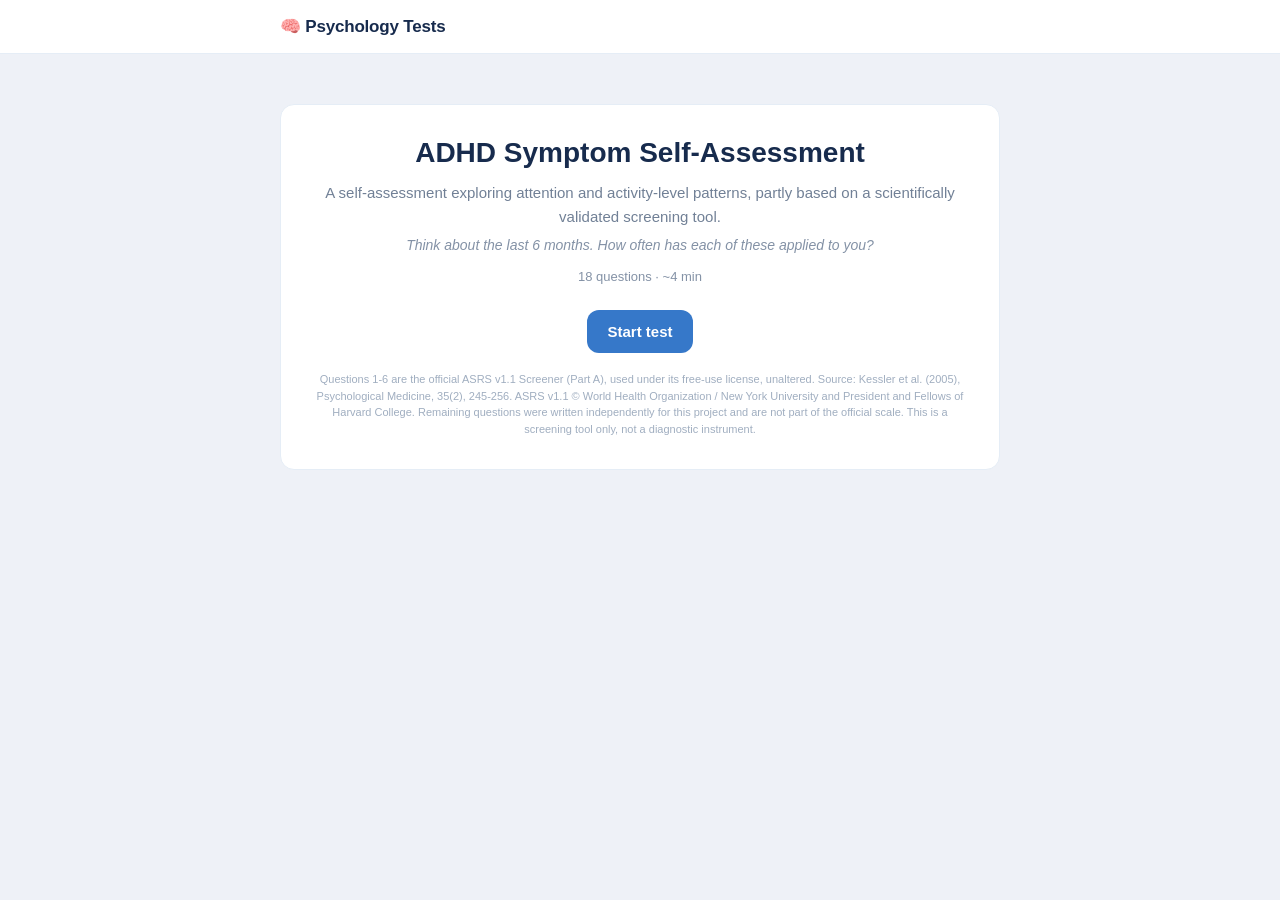
==== tests/adhd.html @ 0fadf787 "Add files via upload" ====
<!DOCTYPE html>
<html lang="en">
<head>
    <meta charset="UTF-8">
    <meta name="viewport" content="width=device-width, initial-scale=1.0">

    <title>ADHD Self-Assessment — Personality Tests</title>

    <link rel="stylesheet" href="../css/styles.css">
    <link rel="stylesheet" href="../css/quiz.css">
</head>

<body>

    <!-- Site header (same on every page) -->

    <header class="site-header">
        <div class="site-header-inner">
            <a href="../index.html" class="site-logo">🧠 Psychology Tests</a>
        </div>
    </header>

    <main class="container">
        <div id="quiz-app"><!-- QuizEngine renders here --></div>
    </main>

    <!-- 1. Generic engine (shared by every test) -->
    <script src="../js/quiz-engine.js"></script>

    <!-- 2. This test's data (unique per test) -->
    <script src="../js/tests/adhd-data.js"></script>

    <!-- 3. Wire them together -->
    <script>
        new QuizEngine({
            container: "#quiz-app",
            testData: window.QuizData.adhd
        });
    </script>

</body>
</html>
---- css/styles.css ----
/* ==========================================================================
   Variables
   ========================================================================== */

:root {
    /* Colores de texto */
    --color-text: #172033;
    --color-heading: #172b4d;
    --color-heading-alt: #1c3557;
    --color-label: #34445c;
    --color-muted: #718096;
    --color-subtle: #8492a6;
    --color-footer: #a0aec0;

    /* Colores de marca */
    --color-primary: #3678c9;
    --color-primary-light: #8fb8e8;
    --color-primary-soft: #eef6ff;

    /* Fondos y bordes */
    --color-page-bg: #eef1f7;
    --color-bg: #ffffff;
    --color-border: #dbe7f5;
    --color-border-light: #e5edf6;
    --color-track: #edf3f9;

    /* Sombra sutil para la tarjeta de contenido */
    --shadow-card: 0 4px 24px rgba(23, 43, 77, 0.06);

    /* Otros */
    --radius-md: 12px;
    --radius-lg: 14px;
    --transition: all 0.2s ease;
}

/* ==========================================================================
   Base
   ========================================================================== */

* {
    box-sizing: border-box;
    margin: 0;
    padding: 0;
}

body {
    font-family: Arial, Helvetica, sans-serif;
    background: var(--color-page-bg);
    color: var(--color-text);
    min-height: 100vh;
}

.container {
    width: 90%;
    max-width: 720px;
    margin: 0 auto;
    padding: 50px 0 60px;
}

/* ==========================================================================
   Site header (appears on every page)
   ========================================================================== */

.site-header {
    background: var(--color-bg);
    border-bottom: 1px solid var(--color-border-light);
}

.site-header-inner {
    width: 90%;
    max-width: 720px;
    margin: 0 auto;
    padding: 16px 0;
}

.site-logo {
    display: inline-block;
    font-size: 17px;
    font-weight: 700;
    letter-spacing: -0.2px;
    color: var(--color-heading);
    text-decoration: none;
}

.site-logo:hover {
    color: var(--color-primary);
}

/* ==========================================================================
   Page hero (title + intro, sits directly on the page background,
   visually separate from the white content card below it)
   ========================================================================== */

.header {
    text-align: center;
    margin-bottom: 55px;
}

.header h1 {
    font-size: 48px;
    font-weight: 700;
    letter-spacing: -1.5px;
    color: var(--color-heading);
    margin-bottom: 16px;
}

.header p {
    font-size: 17px;
    line-height: 1.6;
    color: var(--color-muted);
    max-width: 520px;
    margin: 0 auto;
}

/* ==========================================================================
   Content card (the white "body" that groups everything below the hero)
   ========================================================================== */

.content-card {
    background: var(--color-bg);
    border-radius: var(--radius-lg);
    box-shadow: var(--shadow-card);
    padding: 36px 32px;
}

/* ==========================================================================
   Test cards
   ========================================================================== */

.tests {
    display: flex;
    flex-direction: column;
    gap: 16px;
}

.test-card {
    display: flex;
    align-items: center;
    justify-content: space-between;

    padding: 24px 26px;

    background: var(--color-bg);
    border: 1px solid var(--color-border);
    border-radius: var(--radius-md);

    text-decoration: none;
    color: inherit;

    transition: var(--transition);
}

.test-card:hover {
    border-color: var(--color-primary-light);
    box-shadow: 0 6px 20px rgba(50, 100, 160, 0.08);
    transform: translateY(-2px);
}

.test-info h2 {
    font-size: 19px;
    font-weight: 600;
    color: var(--color-heading-alt);
    margin-bottom: 6px;
}

.test-info p {
    font-size: 14px;
    color: var(--color-subtle);
}

.arrow {
    width: 38px;
    height: 38px;

    display: flex;
    align-items: center;
    justify-content: center;

    border-radius: 50%;
    background: var(--color-primary-soft);
    color: var(--color-primary);

    font-size: 20px;

    transition: var(--transition);
}

.test-card:hover .arrow {
    background: var(--color-primary);
    color: var(--color-bg);
}

/* ==========================================================================
   Purpose
   ========================================================================== */

.purpose {
    margin-top: 32px;
    padding-top: 24px;
    border-top: 1px solid var(--color-border-light);
    text-align: center;
}

.purpose p {
    font-size: 14px;
    line-height: 1.7;
    color: var(--color-subtle);
    max-width: 620px;
    margin: 0 auto;
}

.purpose strong {
    color: var(--color-heading-alt);
    font-weight: 600;
}

/* ==========================================================================
   Results preview ("What will you see?")
   ========================================================================== */

.results-preview {
    margin-top: 32px;
    padding-top: 30px;
    border-top: 1px solid var(--color-border-light);
}

.results-header {
    text-align: center;
    margin-bottom: 30px;
}

.results-header h2 {
    font-size: 24px;
    font-weight: 600;
    color: var(--color-heading);
    margin-bottom: 8px;
}

.results-header p {
    font-size: 14px;
    line-height: 1.6;
    color: var(--color-subtle);
}

/* Individual result */

.result-item {
    margin-bottom: 22px;
}

.result-item:last-child {
    margin-bottom: 0;
}

.result-label {
    display: flex;
    align-items: center;
    justify-content: space-between;
    margin-bottom: 8px;
}

.result-name {
    font-size: 14px;
    font-weight: 600;
    color: var(--color-label);
}

.result-percentage {
    font-size: 13px;
    font-weight: 600;
    color: var(--color-primary);
}

/* Progress bar */

.bar-background {
    width: 100%;
    height: 10px;
    background: var(--color-track);
    border-radius: 20px;
    overflow: hidden;
}

.bar-fill {
    height: 100%;
    width: 0%;
    background: linear-gradient(
        90deg,
        var(--color-primary-light),
        var(--color-primary)
    );
    border-radius: 20px;

    transition: width 1s ease;
}

/* ==========================================================================
   What can I do
   ========================================================================== */

.what-can-i-do {
    margin-top: 32px;
    padding-top: 30px;
    border-top: 1px solid var(--color-border-light);

    text-align: center;
}

.what-can-i-do h2 {
    font-size: 24px;
    font-weight: 600;
    color: var(--color-heading);
    margin-bottom: 12px;
}

.what-can-i-do p {
    font-size: 14px;
    line-height: 1.7;
    color: var(--color-subtle);
    max-width: 620px;
    margin: 0 auto;
}

/* ==========================================================================
   Footer
   ========================================================================== */

.footer {
    text-align: center;
    margin-top: 55px;
    font-size: 13px;
    color: var(--color-footer);
}

/* ==========================================================================
   Responsive
   ========================================================================== */

@media (max-width: 600px) {

    .container {
        padding-top: 36px;
    }

    .header h1 {
        font-size: 38px;
    }

    .header p {
        font-size: 15px;
    }

    .content-card {
        padding: 26px 20px;
    }

    .test-card {
        padding: 20px;
    }

    .test-info h2 {
        font-size: 17px;
    }

    .results-header h2 {
        font-size: 22px;
    }

    .what-can-i-do h2 {
        font-size: 22px;
    }
}
---- css/quiz.css ----
/* ==========================================================================
   Quiz card (shared shell for intro / question / results screens)
   ========================================================================== */

.quiz-card {
    background: var(--color-bg);
    border: 1px solid var(--color-border-light);
    border-radius: var(--radius-lg);
    padding: 32px 28px;
}

.quiz-card h1 {
    font-size: 28px;
    color: var(--color-heading);
    margin-bottom: 12px;
}

.quiz-card h2 {
    font-size: 22px;
    color: var(--color-heading);
    margin-bottom: 20px;
}

/* Intro screen */

.quiz-intro {
    text-align: center;
}

.quiz-description {
    color: var(--color-muted);
    font-size: 15px;
    line-height: 1.6;
    margin-bottom: 8px;
}

.quiz-instructions {
    color: var(--color-subtle);
    font-size: 14px;
    font-style: italic;
    margin-bottom: 16px;
}

.quiz-meta {
    color: var(--color-subtle);
    font-size: 13px;
    margin-bottom: 26px;
}

.quiz-attribution {
    margin-top: 18px;
    font-size: 11px;
    line-height: 1.5;
    color: var(--color-footer);
}

/* ==========================================================================
   Progress bar
   ========================================================================== */

.quiz-progress {
    width: 100%;
    height: 6px;
    background: var(--color-track);
    border-radius: 20px;
    overflow: hidden;
    margin-bottom: 20px;
}

.quiz-progress-bar {
    height: 100%;
    background: var(--color-primary);
    border-radius: 20px;
    transition: width 0.3s ease;
}

.quiz-step {
    font-size: 13px;
    color: var(--color-subtle);
    margin-bottom: 14px;
}

/* ==========================================================================
   Question + options
   ========================================================================== */

.quiz-question {
    font-size: 20px;
    color: var(--color-heading-alt);
    margin-bottom: 24px;
    line-height: 1.4;
}

.quiz-options {
    display: flex;
    flex-direction: column;
    gap: 10px;
    margin-bottom: 28px;
}

.quiz-option {
    width: 100%;
    text-align: left;
    padding: 14px 18px;

    background: var(--color-bg);
    border: 1px solid var(--color-border);
    border-radius: var(--radius-md);

    font-family: inherit;
    font-size: 15px;
    color: var(--color-text);
    cursor: pointer;

    transition: var(--transition);
}

.quiz-option:hover {
    border-color: var(--color-primary-light);
    background: var(--color-primary-soft);
}

.quiz-option.selected {
    border-color: var(--color-primary);
    background: var(--color-primary-soft);
    color: var(--color-primary);
    font-weight: 600;
}

/* ==========================================================================
   Navigation buttons
   ========================================================================== */

.quiz-nav {
    display: flex;
    justify-content: space-between;
    gap: 12px;
}

.quiz-btn {
    flex: 1;
    padding: 13px 20px;

    border: none;
    border-radius: var(--radius-md);

    font-family: inherit;
    font-size: 15px;
    font-weight: 600;
    text-align: center;
    text-decoration: none;
    cursor: pointer;

    transition: var(--transition);
}

.quiz-btn-primary {
    background: var(--color-primary);
    color: var(--color-bg);
}

.quiz-btn-primary:hover {
    opacity: 0.9;
}

.quiz-btn-primary:disabled {
    background: var(--color-border);
    color: var(--color-subtle);
    cursor: not-allowed;
}

.quiz-btn-secondary {
    background: var(--color-bg);
    border: 1px solid var(--color-border);
    color: var(--color-label);
}

.quiz-btn-secondary:hover {
    border-color: var(--color-primary-light);
}

.quiz-btn-secondary:disabled {
    color: var(--color-subtle);
    cursor: not-allowed;
}

/* ==========================================================================
   Results screen
   ========================================================================== */

.quiz-interpretation {
    font-size: 13px;
    color: var(--color-subtle);
    margin-top: 6px;
}

.quiz-disclaimer {
    margin-top: 26px;
    padding-top: 20px;
    border-top: 1px solid var(--color-border-light);

    font-size: 13px;
    line-height: 1.6;
    color: var(--color-subtle);
    text-align: center;
}

/* ==========================================================================
   Mobile
   ========================================================================== */

@media (max-width: 600px) {

    .quiz-card {
        padding: 24px 20px;
    }

    .quiz-card h1 {
        font-size: 24px;
    }

    .quiz-question {
        font-size: 18px;
    }
}
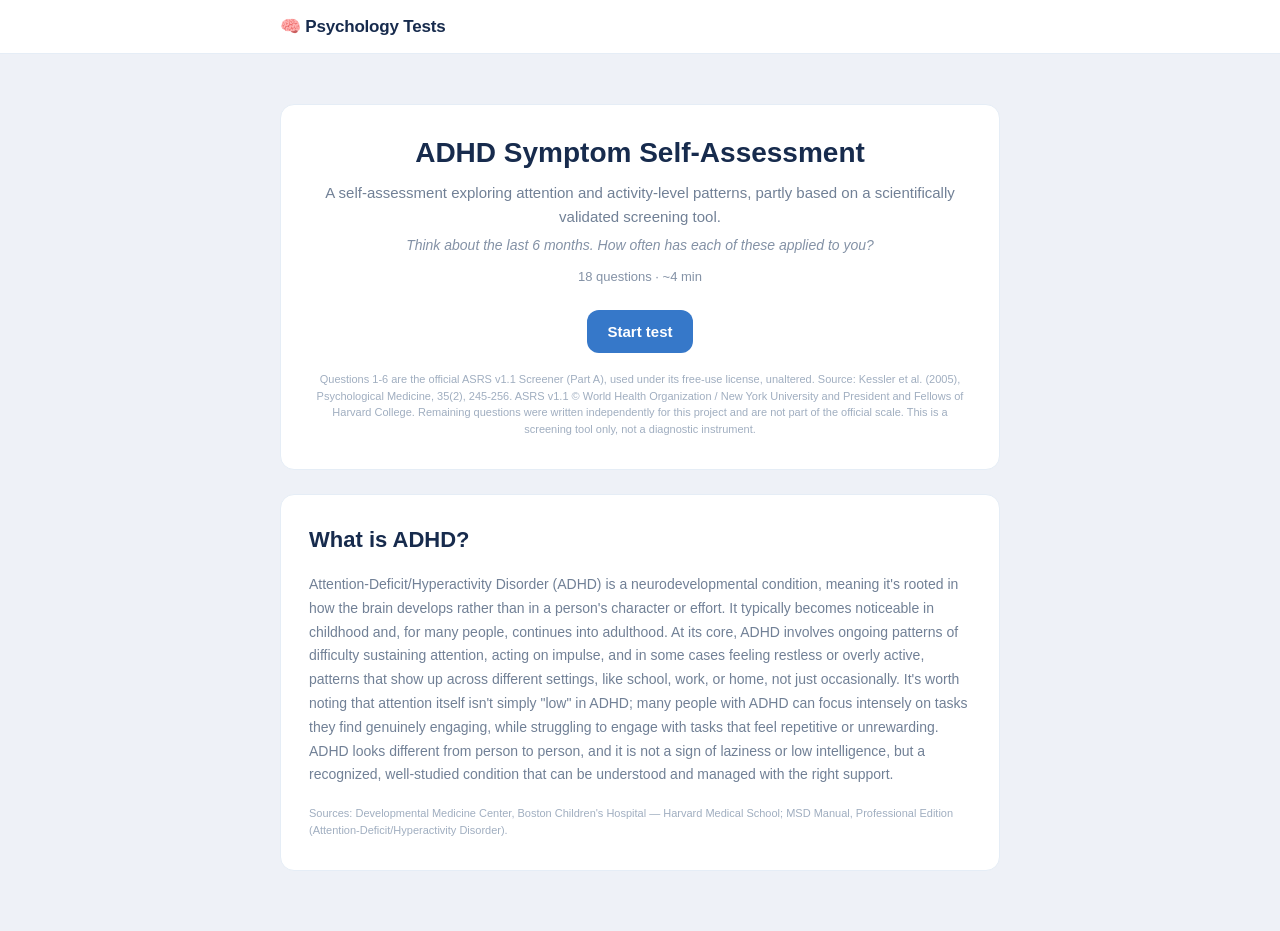
==== commit 8b82a93e: "e001 e001 testing" ====
--- a/tests/adhd.html
+++ b/tests/adhd.html
@@ -21,7 +21,42 @@
     </header>
 
     <main class="container">
+
         <div id="quiz-app"><!-- QuizEngine renders here --></div>
+
+        <!-- Static info block, not part of the quiz engine -->
+        <section class="quiz-card about-condition">
+
+            <h2>What is ADHD?</h2>
+
+            <p>
+                Attention-Deficit/Hyperactivity Disorder (ADHD) is a
+                neurodevelopmental condition, meaning it's rooted in how the
+                brain develops rather than in a person's character or
+                effort. It typically becomes noticeable in childhood and,
+                for many people, continues into adulthood. At its core,
+                ADHD involves ongoing patterns of difficulty sustaining
+                attention, acting on impulse, and in some cases feeling
+                restless or overly active, patterns that show up across
+                different settings, like school, work, or home, not just
+                occasionally. It's worth noting that attention itself isn't
+                simply "low" in ADHD; many people with ADHD can focus
+                intensely on tasks they find genuinely engaging, while
+                struggling to engage with tasks that feel repetitive or
+                unrewarding. ADHD looks different from person to person,
+                and it is not a sign of laziness or low intelligence, but a
+                recognized, well-studied condition that can be understood
+                and managed with the right support.
+            </p>
+
+            <p class="quiz-attribution">
+                Sources: Developmental Medicine Center, Boston Children's
+                Hospital — Harvard Medical School; MSD Manual, Professional
+                Edition (Attention-Deficit/Hyperactivity Disorder).
+            </p>
+
+        </section>
+
     </main>
 
     <!-- 1. Generic engine (shared by every test) -->
--- a/css/quiz.css
+++ b/css/quiz.css
@@ -7,6 +7,20 @@
     border: 1px solid var(--color-border-light);
     border-radius: var(--radius-lg);
     padding: 32px 28px;
+}
+
+.about-condition {
+    margin-top: 24px;
+}
+
+.about-condition h2 {
+    font-size: 20px;
+}
+
+.about-condition p:not(.quiz-attribution) {
+    font-size: 14px;
+    line-height: 1.7;
+    color: var(--color-muted);
 }
 
 .quiz-card h1 {
